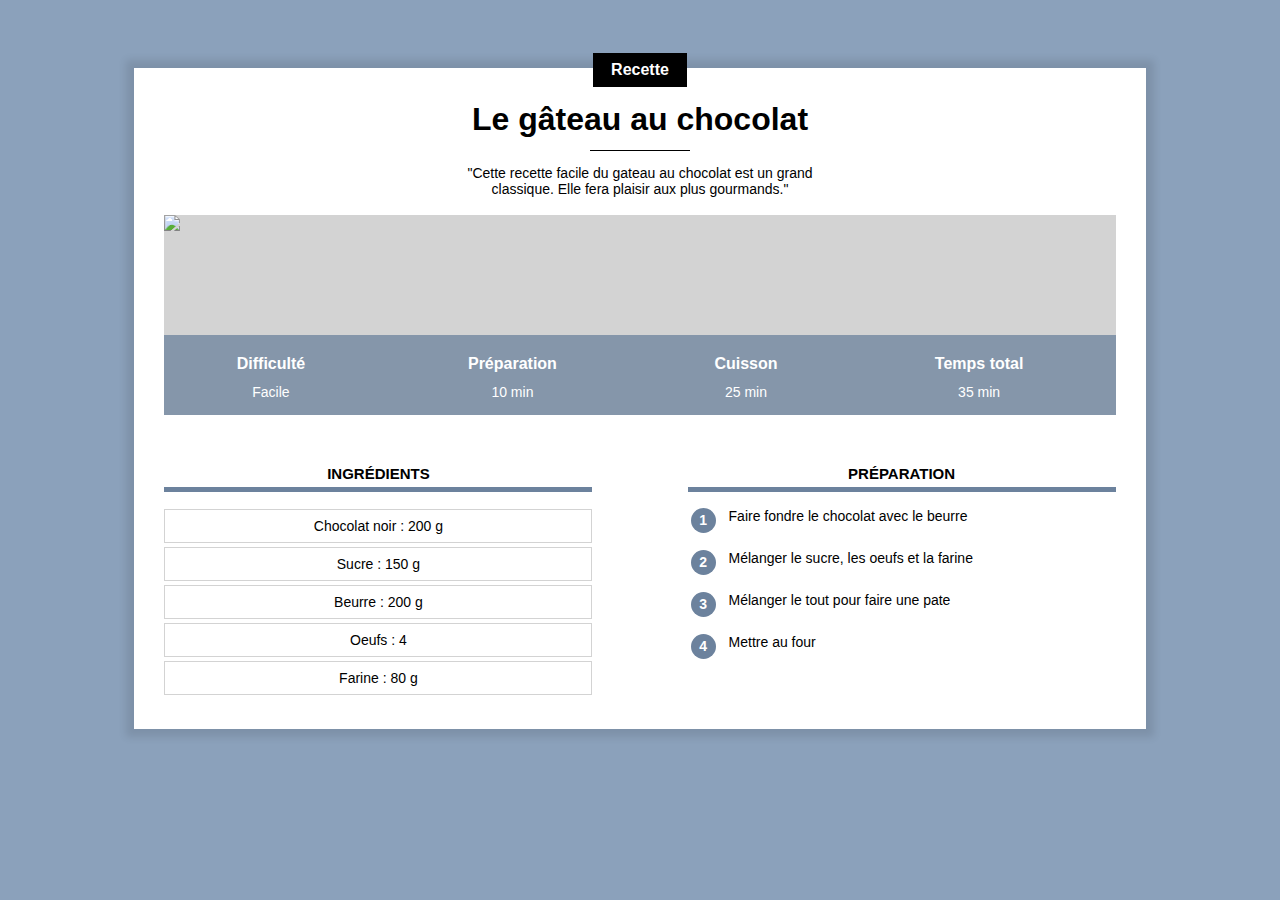
==== recette_gateau.html @ 52218898 "Add files via upload" ====
<!DOCTYPE html>
<html lang="fr">
    <head>
        <title>Recette du gateau au chocolat</title>
        <meta charset="UTF-8">
        <link rel="stylesheet" href="recette_gateau.css"/>
    </head>

    <body>
        

        <div class="contenu">

            <div class="centre categorie">
                <p class="categorie">Recette</p>
            </div>

            <h1>Le gâteau au chocolat</h1>

            <div class="separateur"></div>

            <div class="centre">
                <p class="description">"Cette recette facile du gateau au chocolat est un grand classique. Elle fera plaisir aux plus gourmands."</p>
            </div>
            
            <div class="infos">
                <img class="centre infos" src="https://jonathanroux.com/gateau.jpg">

                <table class="infos">
                    <tr>
                        <th>Difficulté</th>
                        <th>Préparation</th>
                        <th>Cuisson</th>
                        <th>Temps total</th>
                    </tr>

                    <tr>
                        <td>Facile</td>
                        <td>10 min</td>
                        <td>25 min</td>
                        <td>35 min</td>
                    </tr>
                </table>
        </div>
        <br>

        <div >
            <div class="colonne1 colonne">
                <h2>Ingrédients</h2>

                <div class="ingredients">
                    <p>Chocolat noir : 200 g</p>
                    <p>Sucre : 150 g</p>
                    <p>Beurre : 200 g</p>
                    <p>Oeufs : 4</p>
                    <p>Farine : 80 g</p>
                </div>
            </div>

            <div class="colonne2 colonne">
                <h2>Préparation</h2>

                <table class="preparation">
                    <tr>
                        <td><p class="numero">1</p></td>
                        <td class="preparation_etape">Faire fondre le chocolat avec le beurre</td>
                    </tr>        
                    <tr>
                        <td><p class="numero">2</p></td>
                        <td class="preparation_etape">Mélanger le sucre, les oeufs et la farine</td>
                    </tr>
                    <tr>
                        <td><p class="numero">3</p></td>
                        <td class="preparation_etape">Mélanger le tout pour faire une pate</td>
                    </tr>
                    <tr>
                        <td><p class="numero">4</p></td>
                        <td class="preparation_etape">Mettre au four</td>         
                    </tr>
                </div>
                   
            </table>
        </div>
    </body>
</html>
---- recette_gateau.css ----
*{
    overflow: auto;
}

body{
    background-color: #8BA1BB;
    font-family: Arial;
}

p.categorie {
    background-color: black;
    color: white;
    display: inline-block;
    padding: 8px 18px;
    margin-top: -15px;
    margin-bottom: 0px;
    font-weight: bold;
    font-size: 16px;
    /* margin-left: 50%;
    margin-right: 50%; */
}
div.categorie{
    margin-bottom: 0px;
    margin-top: 0px;
    overflow: visible;
}

div.contenu{
    background-color: white;
    margin: 60px 10% 80px 10%;
    padding: 0px 30px 30px 30px;
    min-width: 350px;
    box-shadow: 0px 0px 8px 8px rgba(0, 0, 0, 0.1);
    overflow: visible;
}

h1{
    text-align:center;
    margin-bottom: 12px;
    margin-top: 10px;
}

p.description{
    text-align: center;
    max-width: 400px;
    display: inline-block;
    font-size: 14px;
}

.centre{
    text-align: center;
    width: 100%;
}

div.separateur{
    background-color: black;
    width: 100px;
    height: 1px;
    margin-left: auto;
    margin-right: auto;
}

div.infos{
    position: relative;
}

table.infos{
    position: absolute; 
    bottom: 0;
    width: 100%; 
    color: white; 
    background-color: #6c829dC0; 
    height: 80px;
}

table.infos td{
    text-align: center;
    font-size: 14px;
    vertical-align: top;
}

table.infos th{
    font-size: 16px;
    vertical-align: bottom;
    padding-bottom: 8px;
}

img.infos{
    display: block;
    max-height: 400px;
    object-fit: cover;
    min-height: 200px;
    background-color: lightgray;
}

div.colonne{
    width: 45%;
    margin-top: 20px;
    
}

div.colonne h2{
    text-align: center;
    text-transform: uppercase;
    font-size:  15px;
    border-bottom: 5px solid #6c829d;
    padding-bottom: 5px;
}

div.colonne1{
    display: inline-block;
    margin-right: 10%;
}

div.colonne2{
    float: right;

}

div.ingredients p{
    font-size: 14px;
    border: 1px solid lightgray;
    text-align: center;
    padding: 8px 0px;
    margin-top: 4px;
    margin-bottom: 0px;
}

table.preparation p.numero{
    background-color: #6c829d;
    color: white;
    width: 25px;
    height: 25px;
    text-align: center;
    font-size: 14px;
    font-weight: bold;
    padding-top: 4px;
    box-sizing: border-box;
    border-radius: 50%;
    margin: 0px;
}

table.preparation td{
    vertical-align: top;
}

table.preparation td.preparation_etape {
    font-size: 14px;
    padding-left: 10px;
    padding-bottom: 10px;
}

table.preparation tr{
    height: 40px;
}
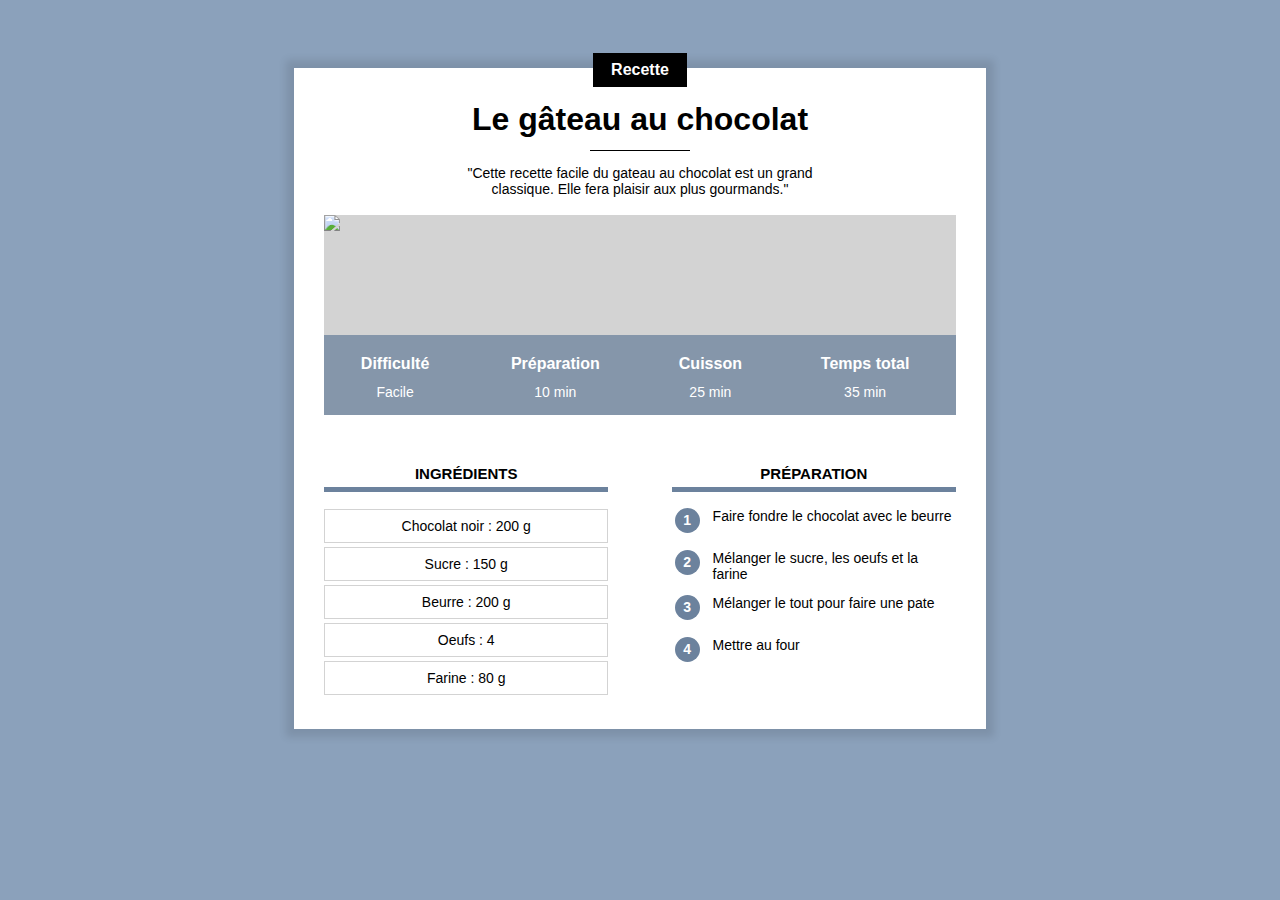
==== commit 3a535600: "Add files via upload" ====
--- a/recette_gateau.html
+++ b/recette_gateau.html
@@ -3,11 +3,11 @@
     <head>
         <title>Recette du gateau au chocolat</title>
         <meta charset="UTF-8">
+        <meta name="viewport" content="width=device-width, initial-scale=1.0">
         <link rel="stylesheet" href="recette_gateau.css"/>
     </head>
 
     <body>
-        
 
         <div class="contenu">
 
--- a/recette_gateau.css
+++ b/recette_gateau.css
@@ -16,8 +16,6 @@
     margin-bottom: 0px;
     font-weight: bold;
     font-size: 16px;
-    /* margin-left: 50%;
-    margin-right: 50%; */
 }
 div.categorie{
     margin-bottom: 0px;
@@ -27,9 +25,8 @@
 
 div.contenu{
     background-color: white;
-    margin: 60px 10% 80px 10%;
-    padding: 0px 30px 30px 30px;
-    min-width: 350px;
+    margin: 40px 8px 40px 8px;
+    padding: 0px 8px 20px 8px;
     box-shadow: 0px 0px 8px 8px rgba(0, 0, 0, 0.1);
     overflow: visible;
 }
@@ -70,17 +67,17 @@
     width: 100%; 
     color: white; 
     background-color: #6c829dC0; 
-    height: 80px;
+    height: 50px;
 }
 
 table.infos td{
     text-align: center;
-    font-size: 14px;
+    font-size: 12px;
     vertical-align: top;
 }
 
 table.infos th{
-    font-size: 16px;
+    font-size: 14px;
     vertical-align: bottom;
     padding-bottom: 8px;
 }
@@ -94,7 +91,7 @@
 }
 
 div.colonne{
-    width: 45%;
+    width: 100%;
     margin-top: 20px;
     
 }
@@ -109,13 +106,8 @@
 
 div.colonne1{
     display: inline-block;
-    margin-right: 10%;
 }
 
-div.colonne2{
-    float: right;
-
-}
 
 div.ingredients p{
     font-size: 14px;
@@ -154,3 +146,45 @@
     height: 40px;
 }
 
+/* Styles pour ordinateur */
+@media only screen and (min-width: 768px) {
+    div.contenu{
+        margin: 60px 10% 80px 10%;
+        padding: 0px 30px 30px 30px;
+        min-width: 350px;
+    }
+
+    table.infos{ 
+        height: 80px;
+    }
+    
+    table.infos td{
+        font-size: 14px;
+    }
+    
+    table.infos th{
+        font-size: 16px;
+    }
+
+    div.colonne{
+        width: 45%;
+        
+    }
+    
+    div.colonne1{
+        margin-right: 10%;
+    }
+    
+    div.colonne2{
+        float: right;
+    
+    }
+  }
+
+  @media only screen and (min-width: 900px){
+      div.contenu{
+          margin-left: auto;
+          margin-right: auto;
+          width: 632px;
+      }
+  }
